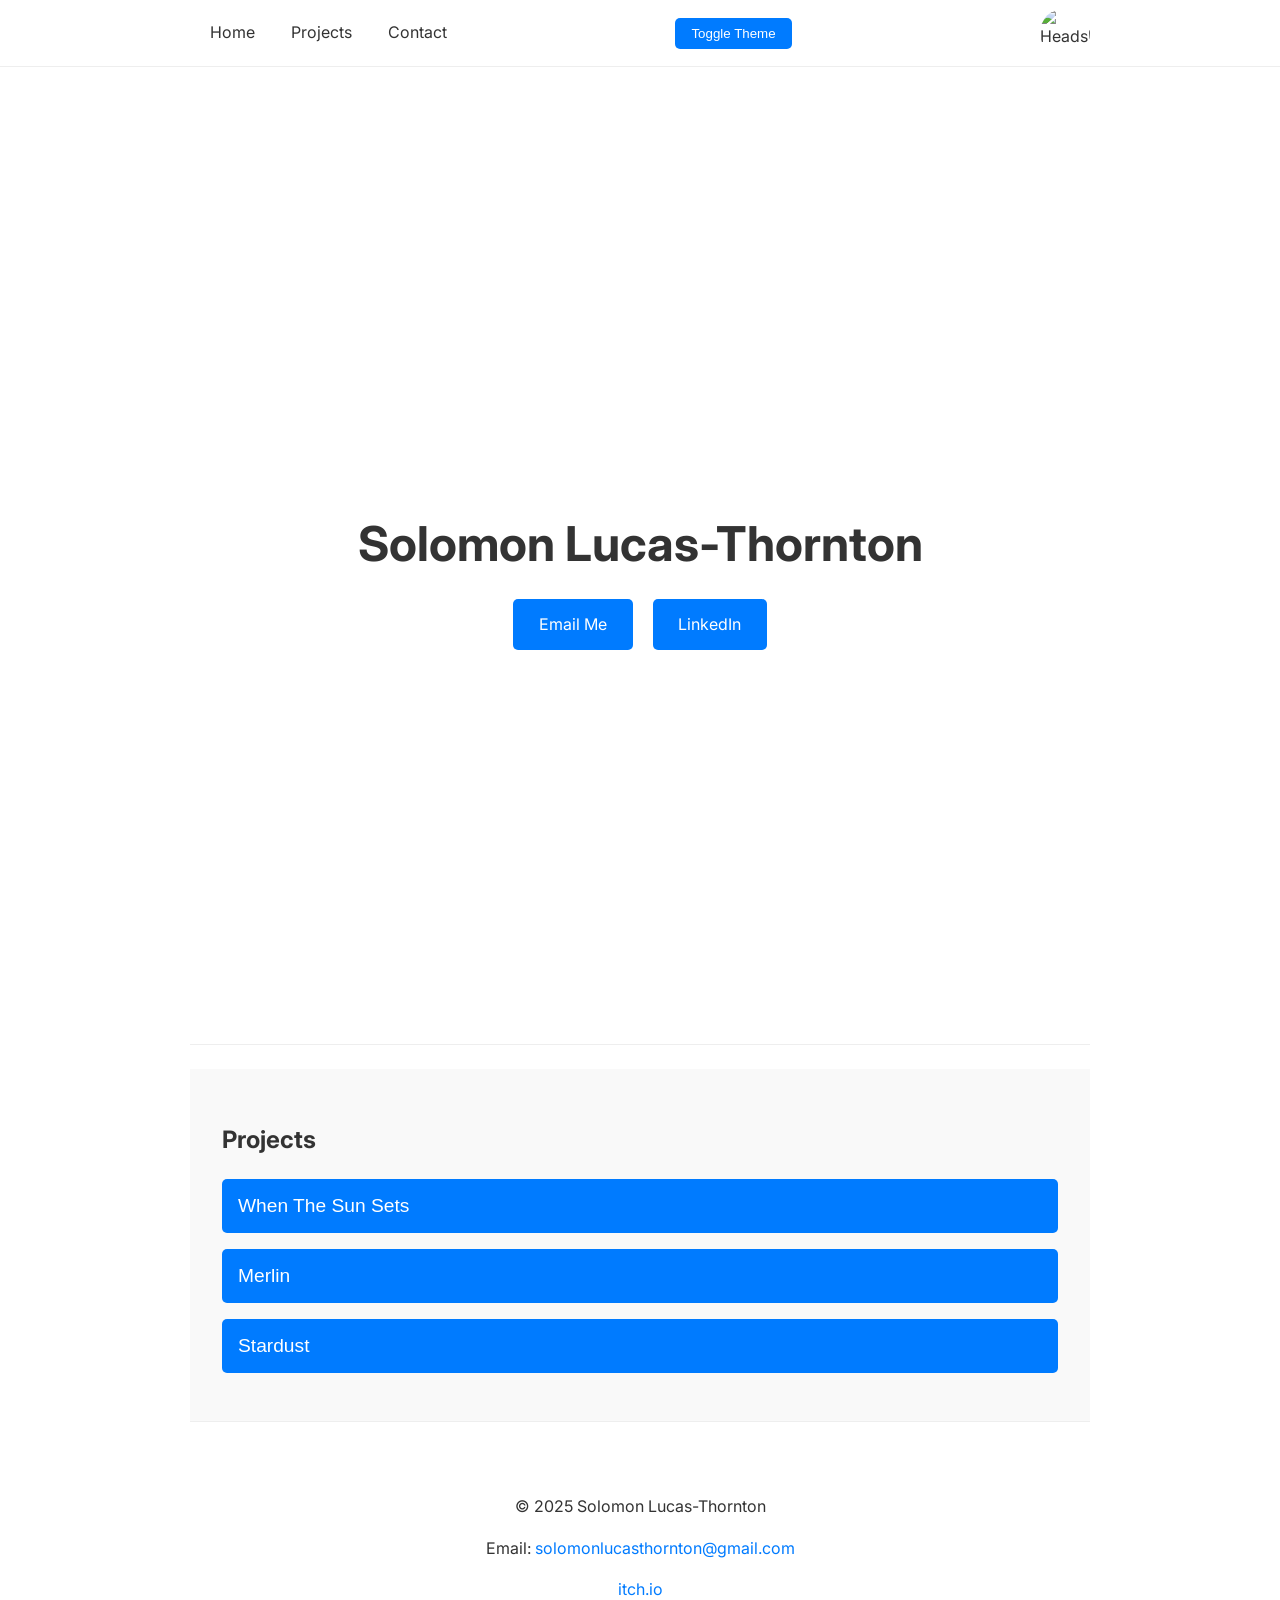
==== index.html @ 39777495 "Update index.html" ====
<!DOCTYPE html>
<html lang="en">
<head>
    <meta charset="UTF-8">
    <meta name="viewport" content="width=device-width, initial-scale=1.0">
    <title>Solomon Lucas-Thornton</title>
    <link rel="stylesheet" href="style.css">
</head>
<body>

    <header>
        <div class="header-container">
            <nav>
                <ul>
                    <!-- Navigation links to different sections of the page -->
                    <li><a href="index.html">Home</a></li>
                    <li class="dropdown">
                        <a href="javascript:void(0)" class="dropbtn">Projects</a>
                        <div class="dropdown-content">
                            <a href="stardust.html">Stardust</a>
                            <a href="wtss.html">When The Sun Sets</a>
                        </div>
                    </li>
                    <li><a href="#contact">Contact</a></li>
                </ul>
            </nav>
            <!-- Button to toggle between light and dark themes -->
            <button id="theme-toggle">Toggle Theme</button>
            <img src="assets/headshot.jpg" alt="Headshot" class="headshot">
        </div>
    </header>

    <main>
        <!-- Hero Section: Your name, title, and call-to-action buttons -->
        <section id="hero">
            <div class="hero-content">
                <!-- Your Name -->
                <h1>Solomon Lucas-Thornton</h1>
                <div class="hero-buttons">
                    <!-- Replace with your email address -->
                    <a href="mailto:solomonlucasthornton@gmail.com" class="btn">Email Me</a>
                    <!-- Replace with your LinkedIn profile URL -->
                    <a href="https://www.linkedin.com/in/solomonlucasthornton/" target="_blank" class="btn">LinkedIn</a>
                </div>
            </div>
        </section>

        <!-- Projects Section: Collapsible containers for your projects -->
        <section id="projects">
            <h2>Projects</h2>
            <!-- Project 1 -->
            <div class="project-container">
                <button class="project-header">When The Sun Sets</button>
                <div class="project-content">
                    <!-- Add details about your project here -->
                    <p>
                        <a href="https://leunarie.itch.io/when-the-sun-sets" target="_blank">When The Sun Sets</a> is a Vampire Survivors-style game where players manage a bed & breakfast during the day and defend it from cryptid invasions at night. I led systems design, developing day/night cycles, enemy AI behaviors, and economy tuning. My work includes stat balancing, roguelike loop logic, and dynamic NPC roles across shifting survival phases.
                    </p>
                    <!-- Replace "#" with a link to your project (e.g., a Google Doc or PDF) -->
                    <a href="wtss.html" class="btn">Dive In</a>
                </div>
            </div>
            <!-- Project 2 -->
            <div class="project-container">
                <button class="project-header">Merlin</button>
                <div class="project-content">
                    <p>
                        <a href="https://realworldstudio.itch.io/merlin" target="_blank">Merlin</a> is an action RPG where players choose melee, ranged, or magic pathways. I led this project and focused on combat and level design, shifting the levels to develop based on the aspects of combat the player could choose.
                    </p>
                </div>
            </div>
            <!-- Project 3 -->
            <div class="project-container">
                <button class="project-header">Stardust</button>
                <div class="project-content">
                    <p>
                        Stardust is a sci-fi RPG framework built from the ground up to test narrative systems and balance via tabletop prototyping. I created modular stat formulas, character classes, and a branching story. This design served as a pre-production blueprint for a full digital RPG.
                    </p>
                    <a href="stardust.html" class="btn">Dive In</a>
                </div>
            </div>
        </section>

        <!-- Footer -->
        <footer>
            <p>&copy; 2025 Solomon Lucas-Thornton</p>
            <p>Email: <a href="mailto:solomonlucasthornton@gmail.com">solomonlucasthornton@gmail.com</a></p>
            <p><a href="https://soluke22.itch.io/" target="_blank">itch.io</a></p>
        </footer>
    </main>

    <script src="script.js"></script>
</body>
</html>
---- style.css ----
/* General Styles */
@import url('https://fonts.googleapis.com/css2?family=Inter:wght@400;700&display=swap');

:root {
    --primary-color: #333;
    --secondary-color: #f4f4f4;
    --accent-color: #007bff;
    --text-color: #333;
    --bg-color: #fff;
}

body {
    font-family: 'Inter', sans-serif;
    line-height: 1.6;
    margin: 0;
    padding: 0;
    background-color: var(--bg-color);
    color: var(--text-color);
    transition: background-color 0.3s, color 0.3s;
}

.dark-theme {
    --primary-color: #f4f4f4;
    --secondary-color: #333;
    --accent-color: #007bff;
    --text-color: #f4f4f4;
    --bg-color: #222;
}

/* Header */
header {
    background: #fff;
    color: var(--primary-color);
    padding: 0.5rem 0;
    position: fixed;
    width: 100%;
    top: 0;
    z-index: 1000;
    border-bottom: 1px solid #eee;
    display: flex;
    justify-content: center;
}

.header-container {
    display: flex;
    justify-content: space-between;
    align-items: center;
    width: 100%;
    max-width: 900px;
    padding: 0 1rem;
}

header h1 {
    font-size: 1.5rem;
    margin: 0;
}

.headshot {
    width: 50px;
    height: 50px;
    border-radius: 50%;
    object-fit: cover;
}

nav ul {
    list-style: none;
    padding: 0;
    margin: 0;
    display: flex;
}

nav ul li {
    margin-left: 20px;
}

nav a {
    color: var(--primary-color);
    text-decoration: none;
    transition: color 0.3s;
}

nav a:hover {
    color: var(--accent-color);
}

/* Dropdown Button */
.dropbtn {
    padding: 16px;
    font-size: 16px;
    border: none;
    cursor: pointer;
}

/* The container <div> - needed to position the dropdown content */
.dropdown {
    position: relative;
    display: inline-block;
}

/* Dropdown Content (Hidden by Default) */
.dropdown-content {
    display: none;
    position: absolute;
    background-color: #f9f9f9;
    min-width: 160px;
    box-shadow: 0px 8px 16px 0px rgba(0,0,0,0.2);
    z-index: 1;
}

/* Links inside the dropdown */
.dropdown-content a {
    color: black;
    padding: 12px 16px;
    text-decoration: none;
    display: block;
}

/* Change color of dropdown links on hover */
.dropdown-content a:hover {background-color: #f1f1f1}

/* Show the dropdown menu on hover */
.dropdown:hover .dropdown-content {
    display: block;
}

#theme-toggle {
    margin-right: 20px;
    background: var(--accent-color);
    color: white;
    border: none;
    padding: 0.5rem 1rem;
    cursor: pointer;
    border-radius: 5px;
}

/* Main Content */
main {
    padding: 80px 1rem 1rem;
    max-width: 900px;
    margin: 0 auto;
}

section {
    padding: 2rem 0;
    margin-bottom: 1.5rem;
    border-bottom: 1px solid #eee;
}

section:nth-child(even) {
    background-color: #f9f9f9;
    padding: 2rem;
}

/* Hero Section */
#hero {
    min-height: 100vh;
    display: flex;
    align-items: center;
    justify-content: center;
    text-align: center;
}

.hero-content h1 {
    font-size: 3rem;
    margin-bottom: 0.5rem;
}

.hero-buttons .btn {
    display: inline-block;
    padding: 0.8rem 1.6rem;
    margin: 0.5rem;
    background: var(--accent-color);
    color: white;
    text-decoration: none;
    border-radius: 5px;
    transition: background-color 0.3s;
}

.hero-buttons .btn:hover {
    background: #0056b3;
}

/* Skills Section */
#skills ul {
    list-style: none;
    padding: 0;
}

#skills li {
    background: var(--primary-color);
    color: var(--secondary-color);
    padding: 0.5rem;
    margin-bottom: 0.5rem;
    border-radius: 5px;
}

/* Projects Section */
.project-container {
    margin-bottom: 1rem;
}

.project-header {
    background: var(--accent-color);
    color: white;
    padding: 1rem;
    width: 100%;
    border: none;
    text-align: left;
    cursor: pointer;
    font-size: 1.2rem;
    border-radius: 5px;
    transition: background-color 0.3s;
}

.project-header:hover {
    background-color: #0056b3;
}

.project-content {
    padding: 1rem;
    background: var(--secondary-color);
    color: var(--primary-color);
    display: none; /* Hidden by default */
}

/* Project Pages */
main ul {
    list-style: none;
    padding: 0;
}

main ul li {
    margin-bottom: 1rem;
}

main img {
    max-width: 100%;
    height: auto;
    border: 1px solid #eee;
    border-radius: 5px;
    object-fit: cover;
    margin-bottom: 1rem;
}

.pdf-container {
    margin-bottom: 2rem;
}

.pdf-container h3 {
    margin-bottom: 0.5rem;
}

.screenshot {
    width: 100%;
    margin-bottom: 1.5rem;
    border-radius: 5px;
}

/* Footer */
footer {
    text-align: center;
    padding: 2rem;
}

footer a {
    color: var(--accent-color);
    text-decoration: none;
}

/* Responsive Design */
@media (max-width: 768px) {
    .header-container {
        flex-direction: column;
        padding: 0.5rem 1rem;
    }

    nav ul {
        flex-direction: column;
        align-items: center;
        width: 100%;
        margin-top: 1rem;
    }

    nav ul li {
        margin: 10px 0;
    }

    main {
        padding-top: 150px;
    }

    section {
        padding: 1.5rem 1rem;
    }

    section:nth-child(even) {
        padding: 1.5rem 1rem;
    }

    .hero-content h1 {
        font-size: 2.5rem;
    }

    .headshot {
        margin-top: 1rem;
    }
}
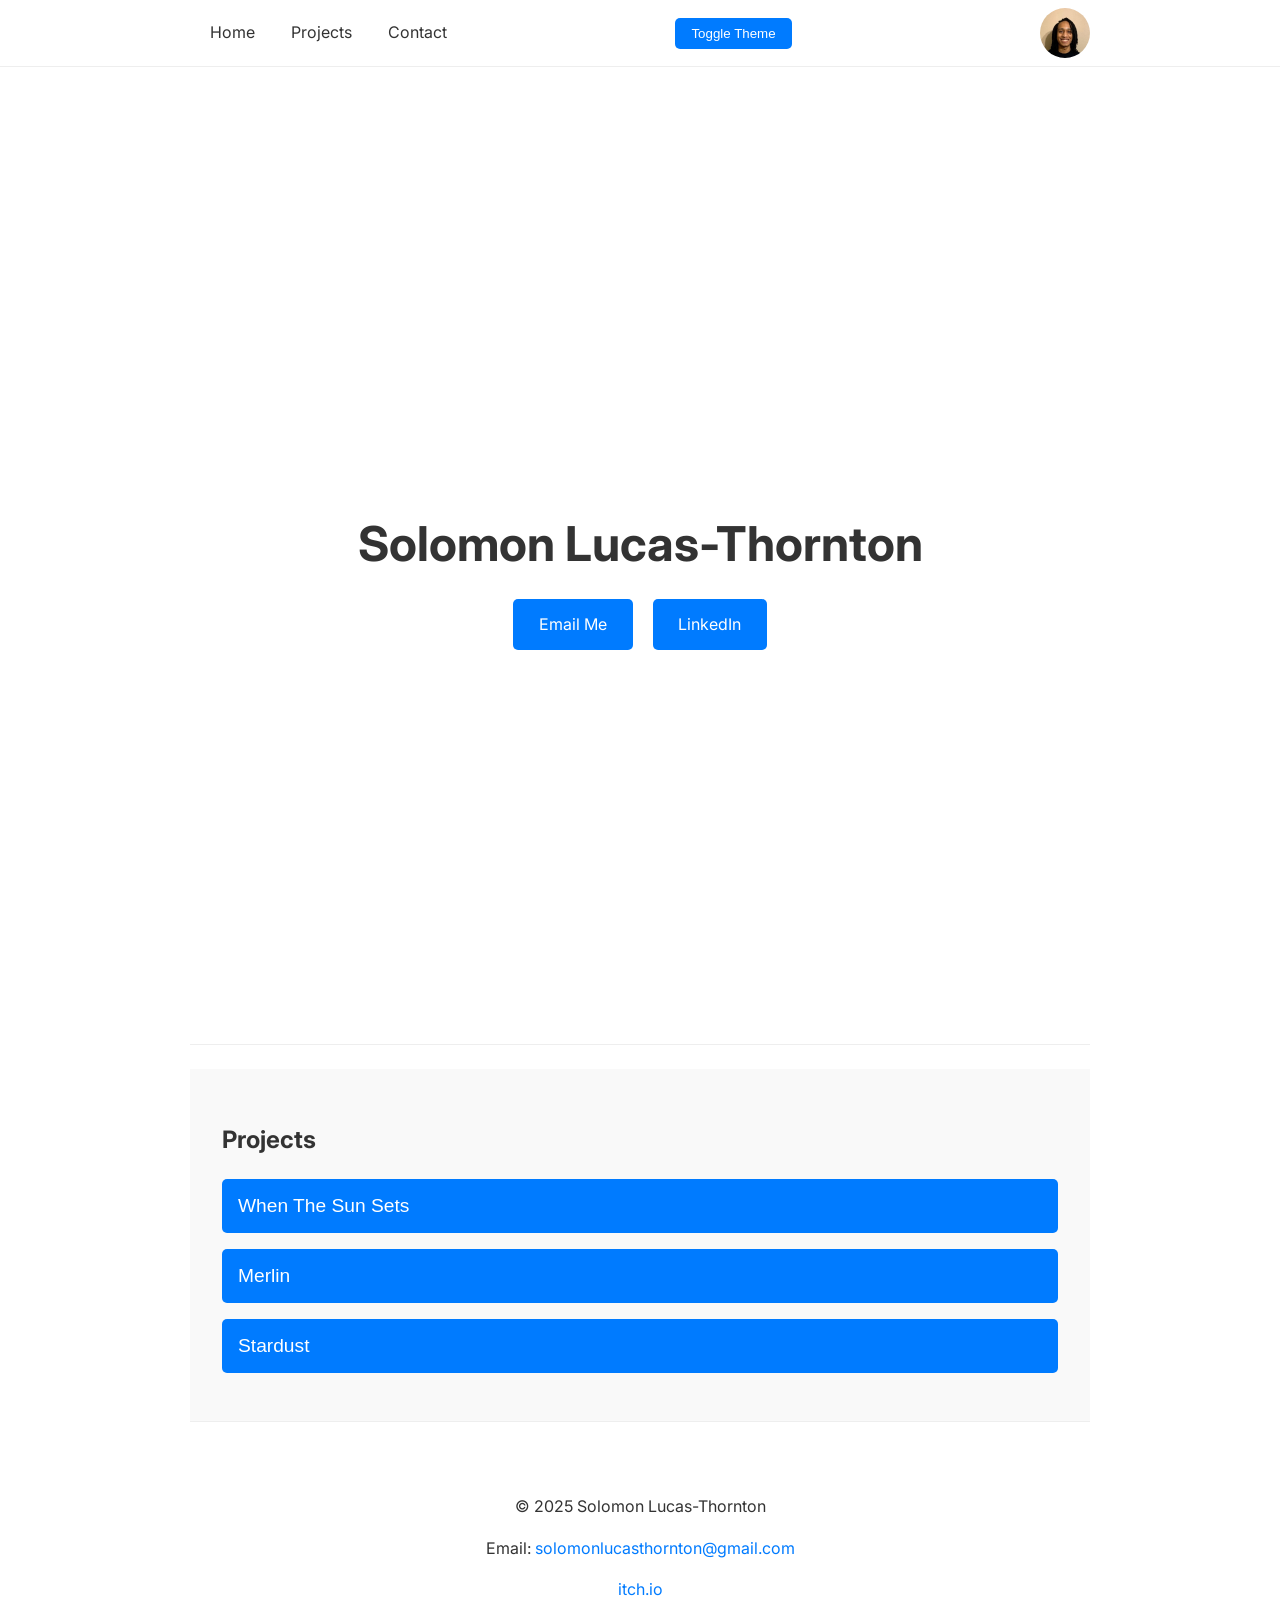
==== commit 0b536b3e: "updated assets to Assets" ====
--- a/index.html
+++ b/index.html
@@ -26,7 +26,7 @@
             </nav>
             <!-- Button to toggle between light and dark themes -->
             <button id="theme-toggle">Toggle Theme</button>
-            <img src="assets/headshot.jpg" alt="Headshot" class="headshot">
+            <img src="Assets/headshot.jpg" alt="Headshot" class="headshot">
         </div>
     </header>
 
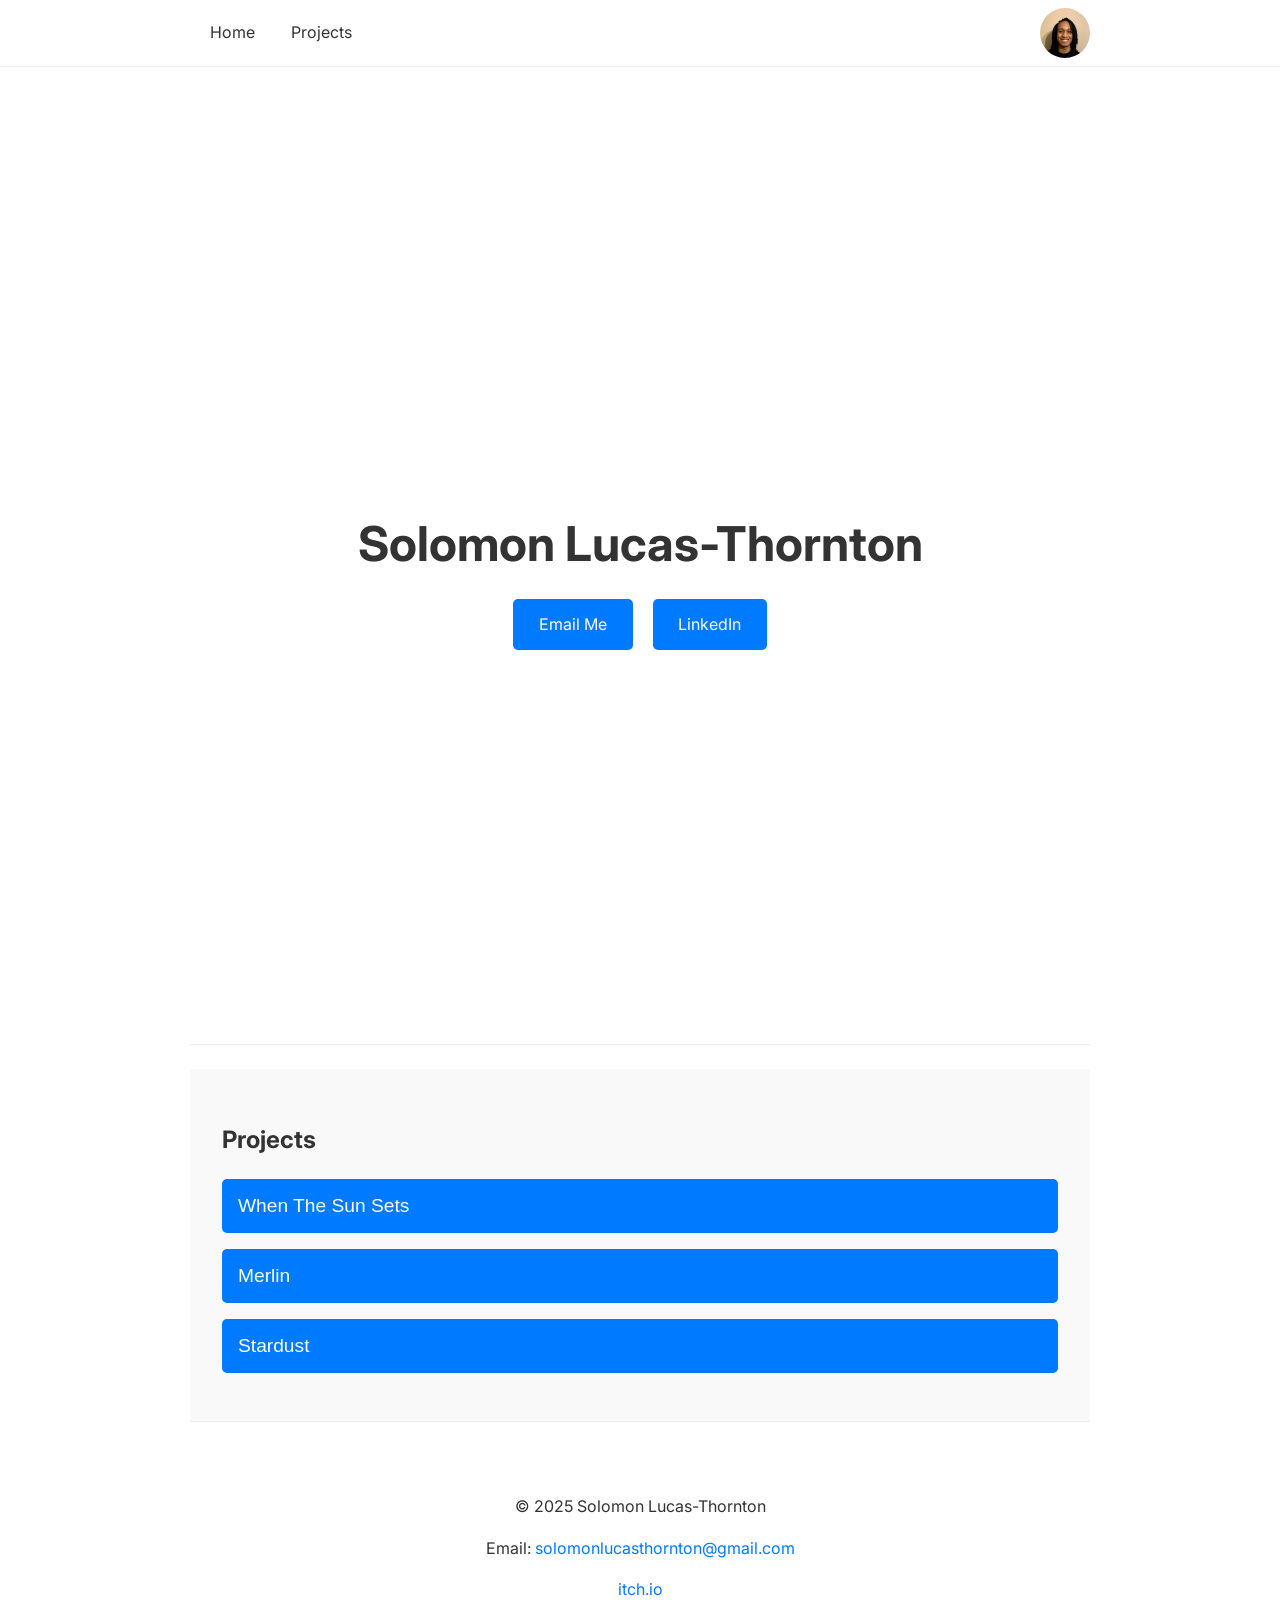
==== commit 76053f49: "removed theme button" ====
--- a/index.html
+++ b/index.html
@@ -21,11 +21,8 @@
                             <a href="wtss.html">When The Sun Sets</a>
                         </div>
                     </li>
-                    <li><a href="#contact">Contact</a></li>
                 </ul>
             </nav>
-            <!-- Button to toggle between light and dark themes -->
-            <button id="theme-toggle">Toggle Theme</button>
             <img src="Assets/headshot.jpg" alt="Headshot" class="headshot">
         </div>
     </header>
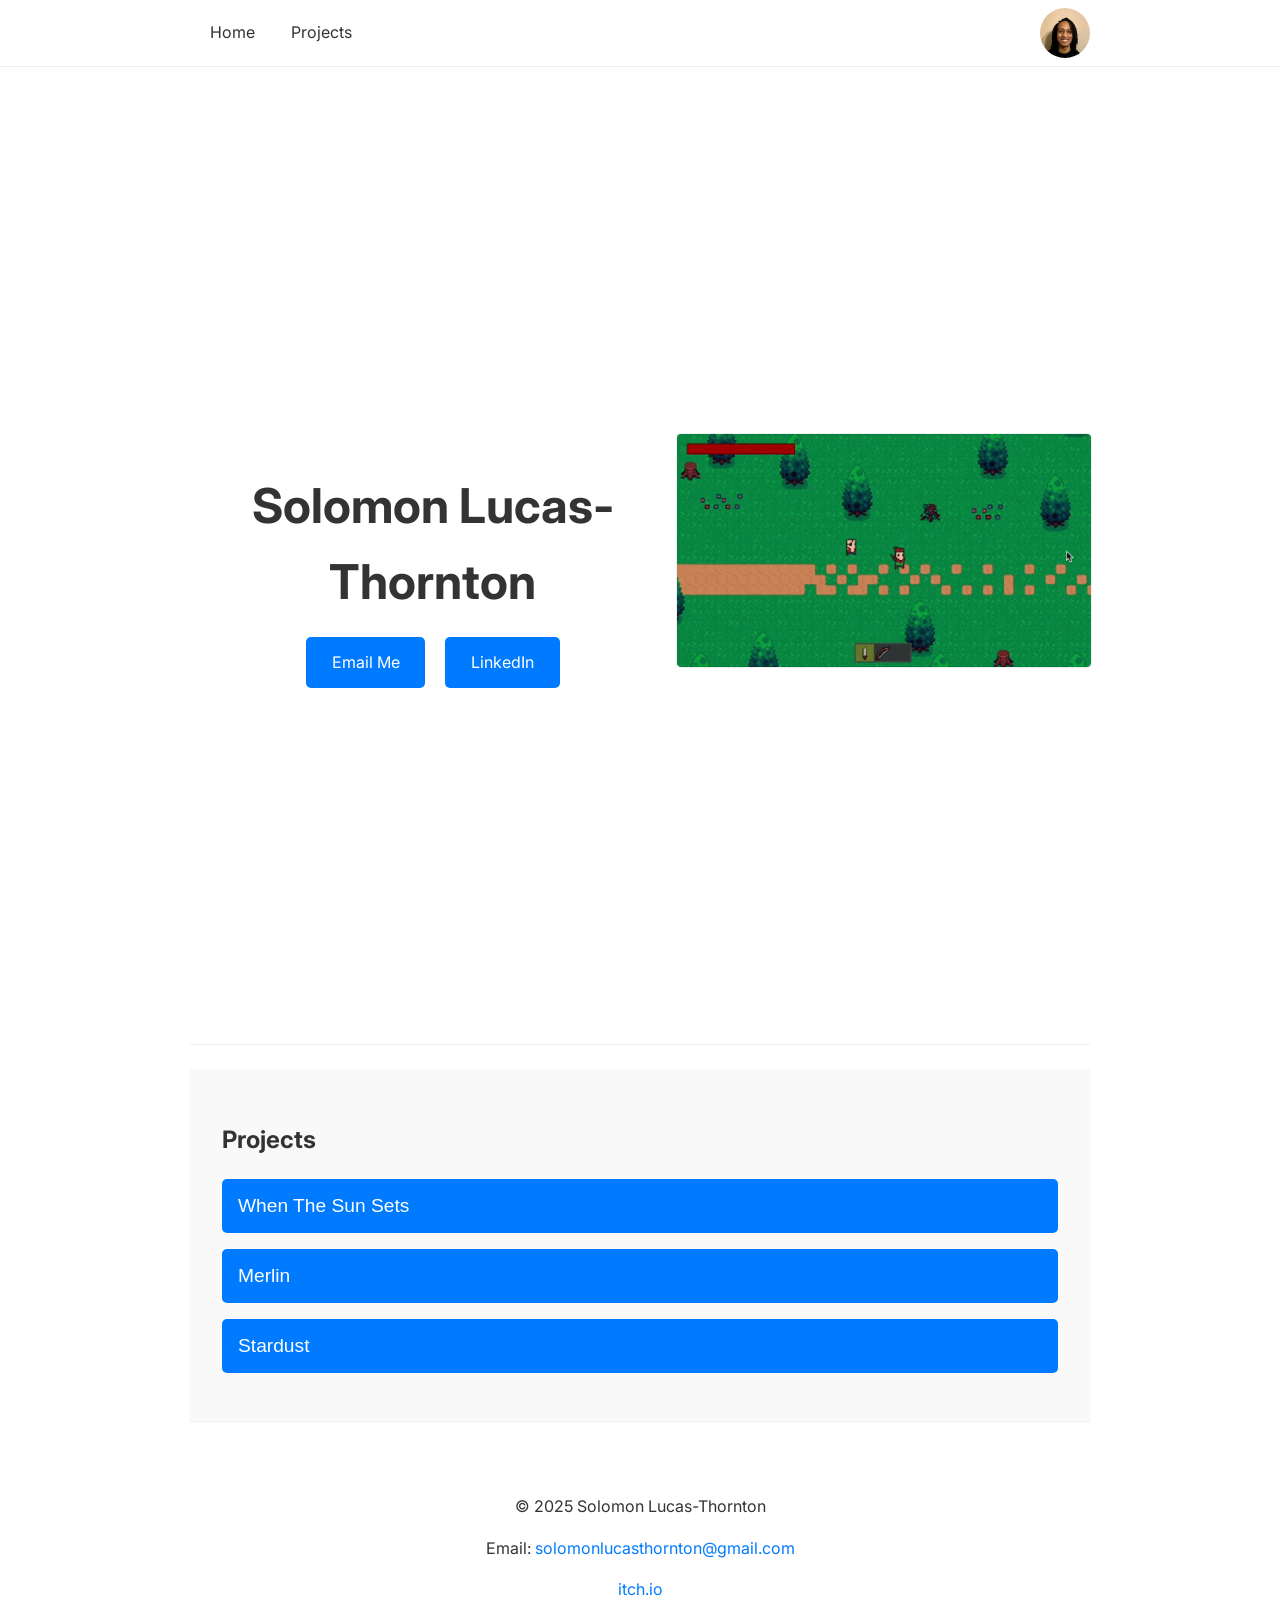
==== commit c5ad9066: "Update index.html" ====
--- a/index.html
+++ b/index.html
@@ -39,6 +39,9 @@
                     <!-- Replace with your LinkedIn profile URL -->
                     <a href="https://www.linkedin.com/in/solomonlucasthornton/" target="_blank" class="btn">LinkedIn</a>
                 </div>
+            </div>
+            <div>
+                <img src="Assets/merlin_gif_1.gif" alt="Merlin Game Screenshot" class="hero-image">
             </div>
         </section>
 
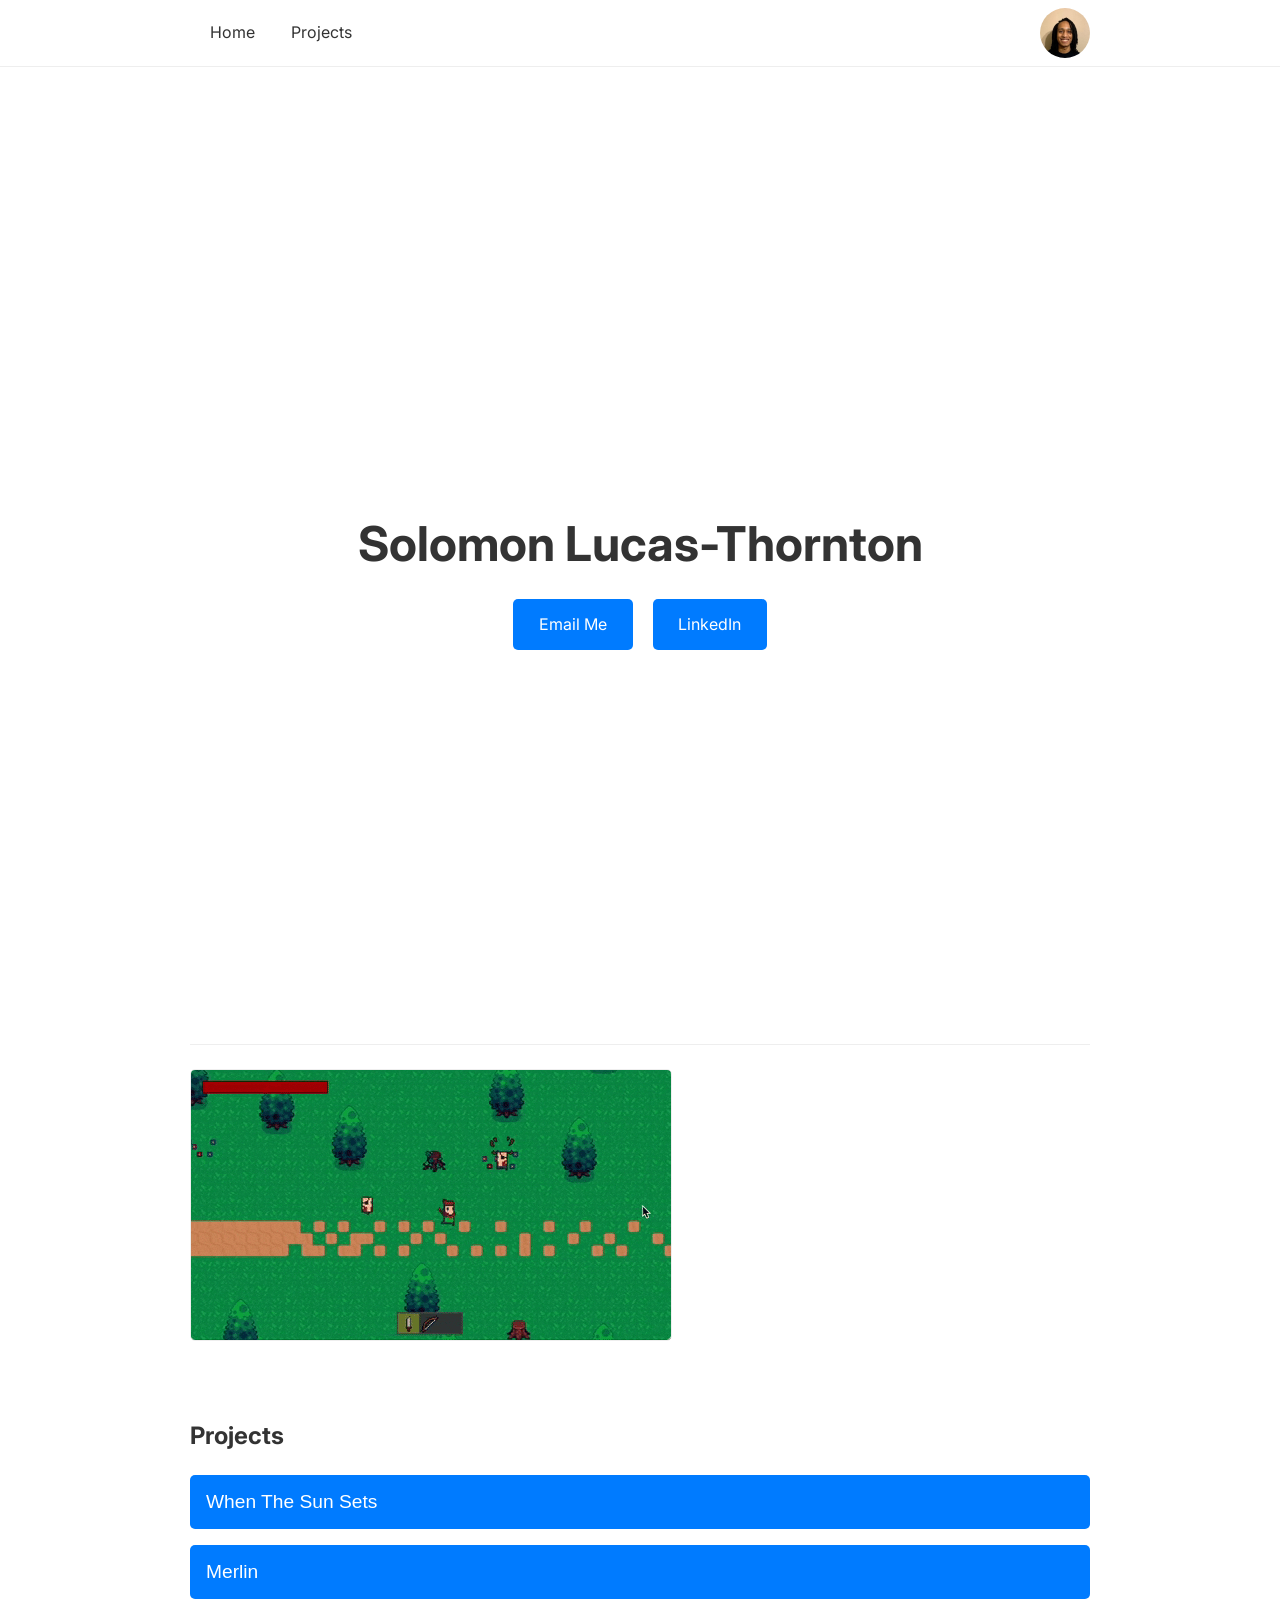
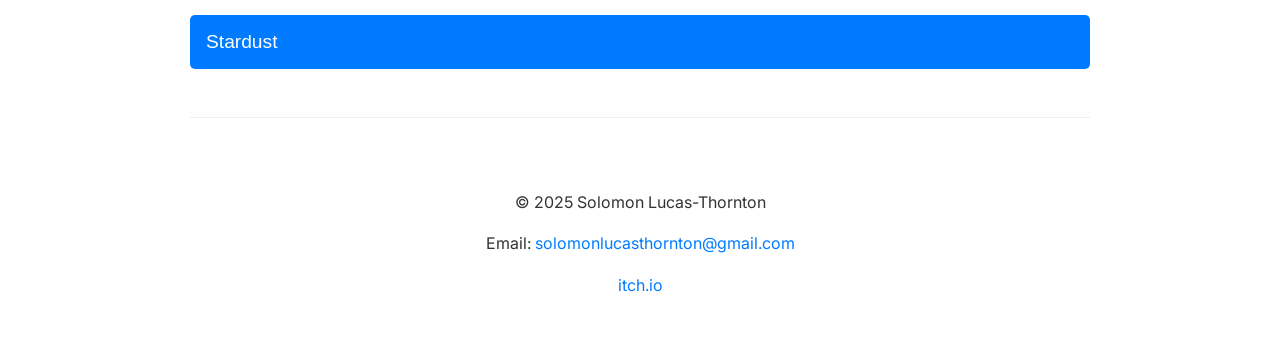
==== commit 8d6de97c: "updates for the site" ====
--- a/index.html
+++ b/index.html
@@ -40,10 +40,10 @@
                     <a href="https://www.linkedin.com/in/solomonlucasthornton/" target="_blank" class="btn">LinkedIn</a>
                 </div>
             </div>
-            <div>
-                <img src="Assets/merlin_gif_1.gif" alt="Merlin Game Screenshot" class="hero-image">
-            </div>
         </section>
+        <div>
+            <img src="Assets/merlin_gif_1.gif" alt="Merlin Game Screenshot" class="hero-image">
+        </div>
 
         <!-- Projects Section: Collapsible containers for your projects -->
         <section id="projects">
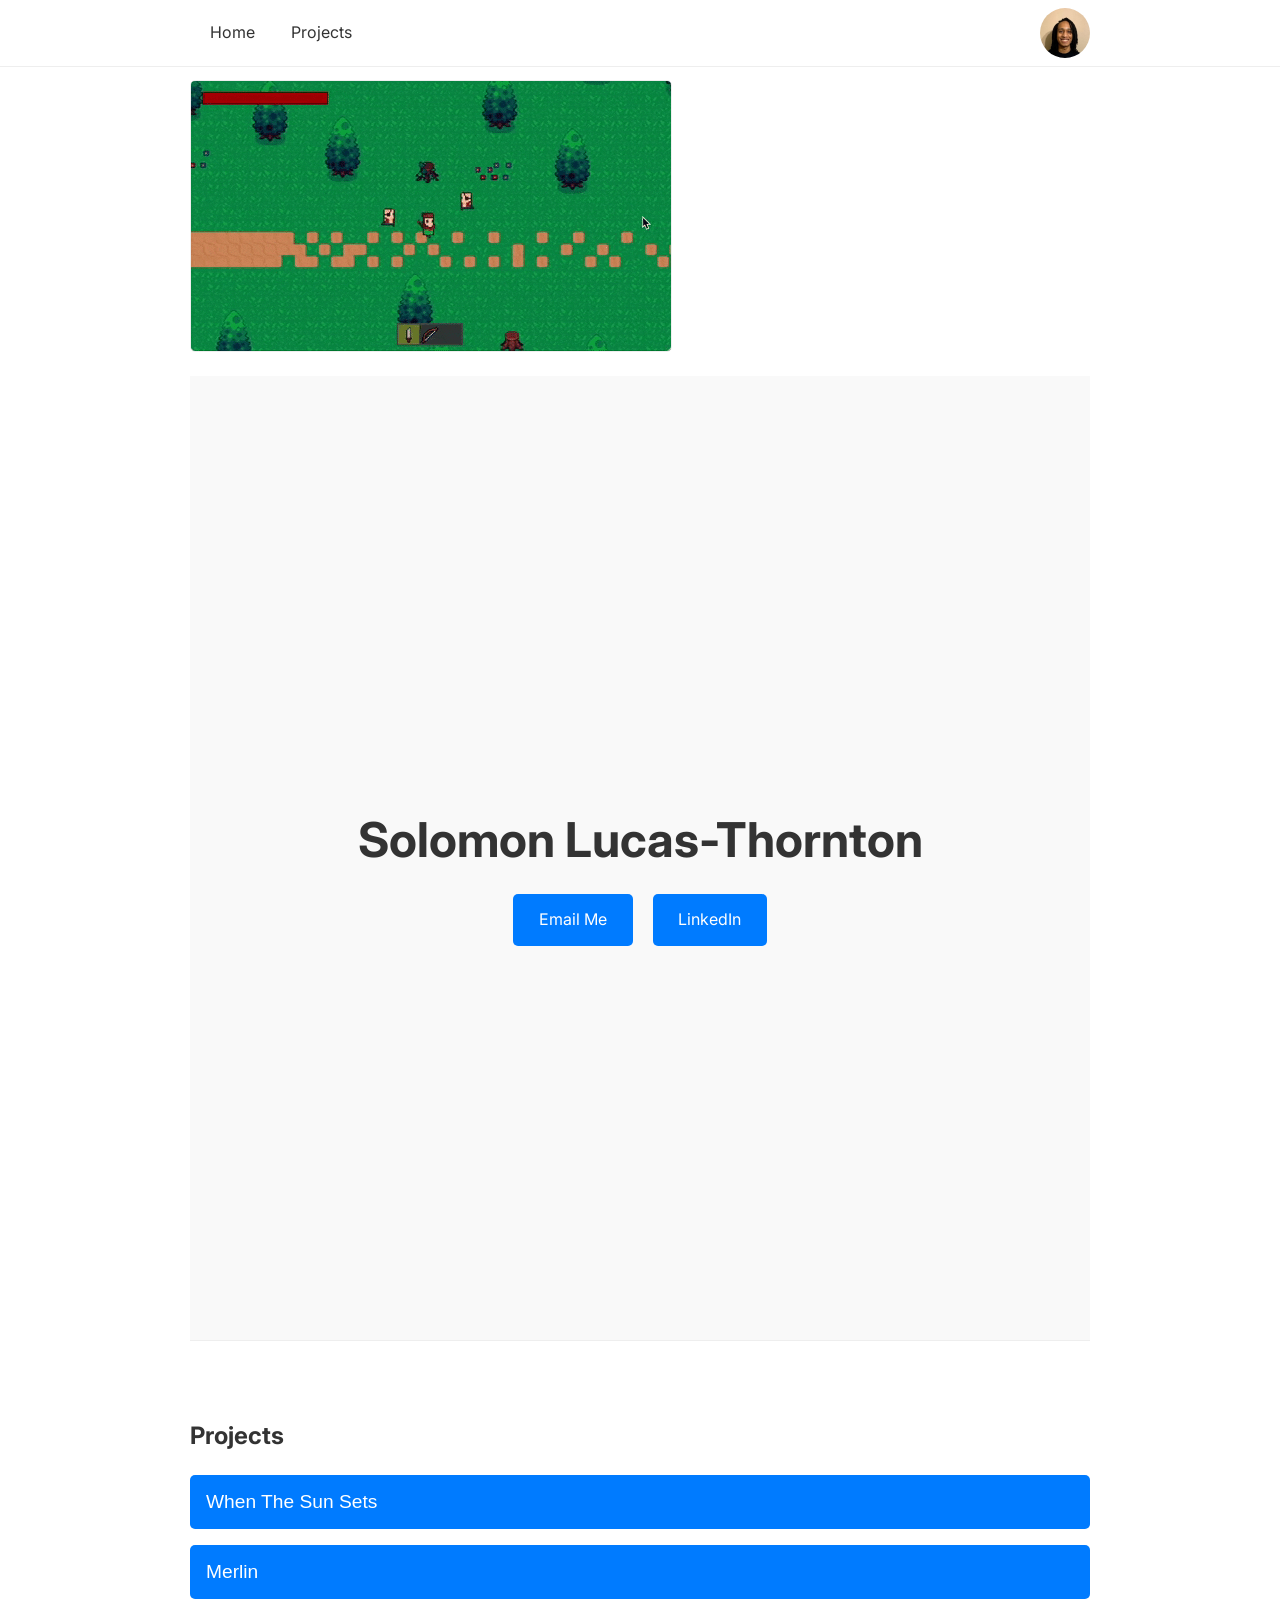
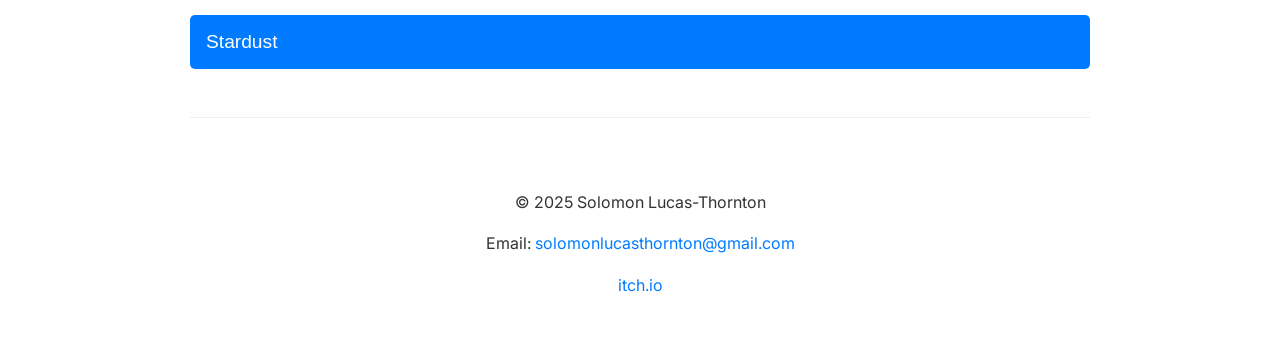
==== commit ed51b1a0: "Update index.html" ====
--- a/index.html
+++ b/index.html
@@ -28,6 +28,9 @@
     </header>
 
     <main>
+        <div>
+            <img src="Assets/merlin_gif_1.gif" alt="Merlin Game Screenshot" class="hero-image">
+        </div>
         <!-- Hero Section: Your name, title, and call-to-action buttons -->
         <section id="hero">
             <div class="hero-content">
@@ -41,9 +44,6 @@
                 </div>
             </div>
         </section>
-        <div>
-            <img src="Assets/merlin_gif_1.gif" alt="Merlin Game Screenshot" class="hero-image">
-        </div>
 
         <!-- Projects Section: Collapsible containers for your projects -->
         <section id="projects">
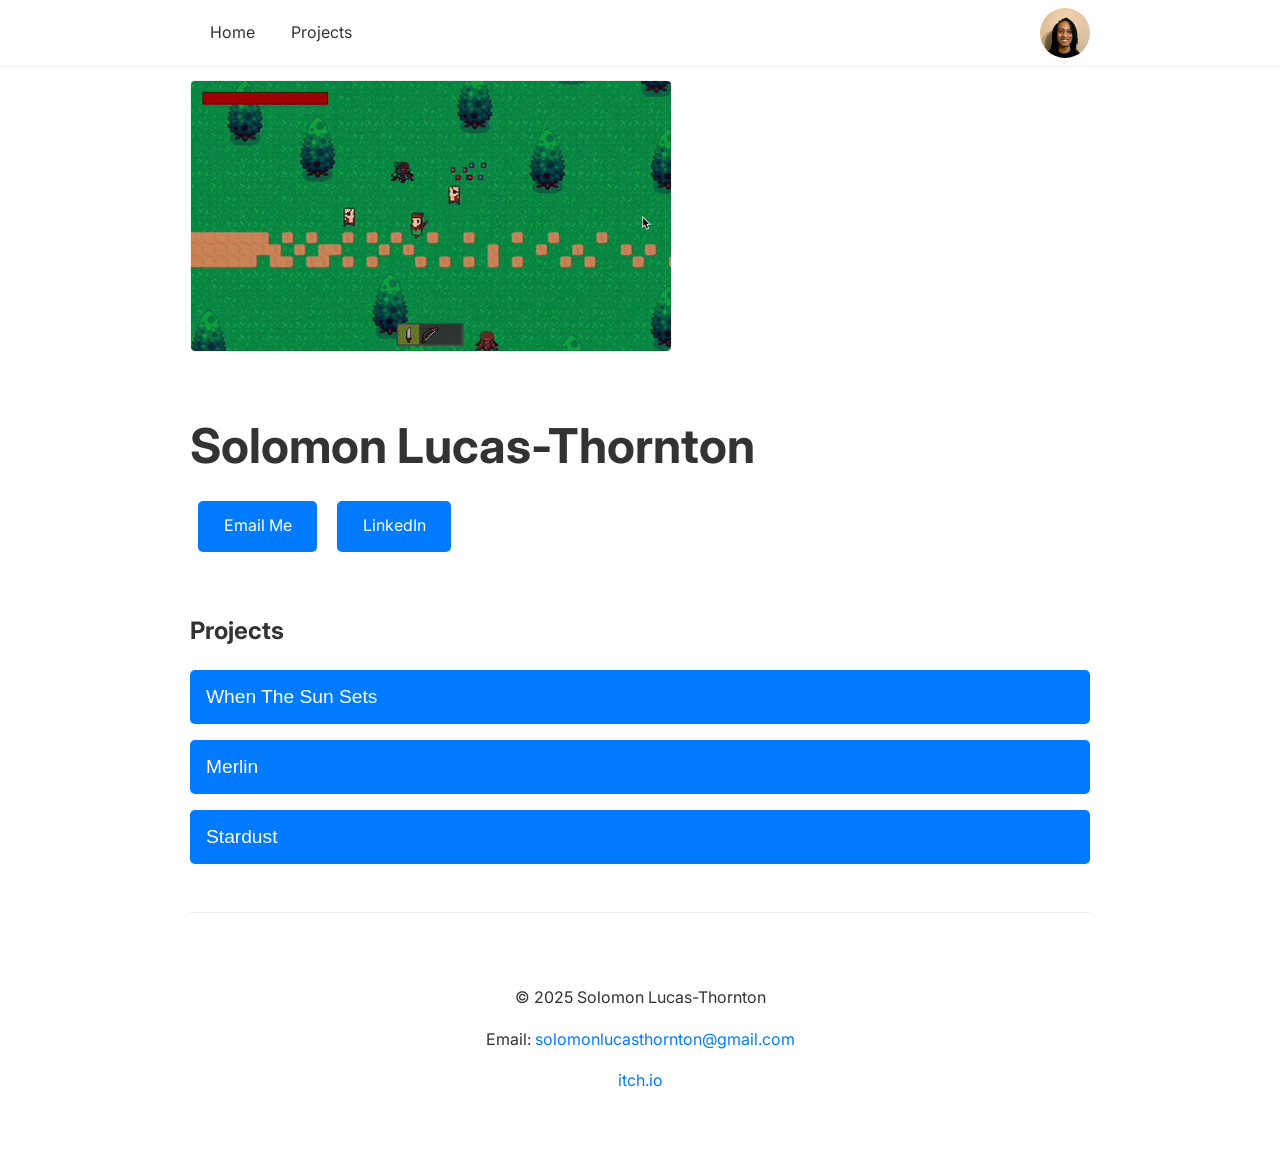
==== commit 6af7b92d: "Update index.html" ====
--- a/index.html
+++ b/index.html
@@ -32,7 +32,6 @@
             <img src="Assets/merlin_gif_1.gif" alt="Merlin Game Screenshot" class="hero-image">
         </div>
         <!-- Hero Section: Your name, title, and call-to-action buttons -->
-        <section id="hero">
             <div class="hero-content">
                 <!-- Your Name -->
                 <h1>Solomon Lucas-Thornton</h1>
@@ -43,7 +42,6 @@
                     <a href="https://www.linkedin.com/in/solomonlucasthornton/" target="_blank" class="btn">LinkedIn</a>
                 </div>
             </div>
-        </section>
 
         <!-- Projects Section: Collapsible containers for your projects -->
         <section id="projects">
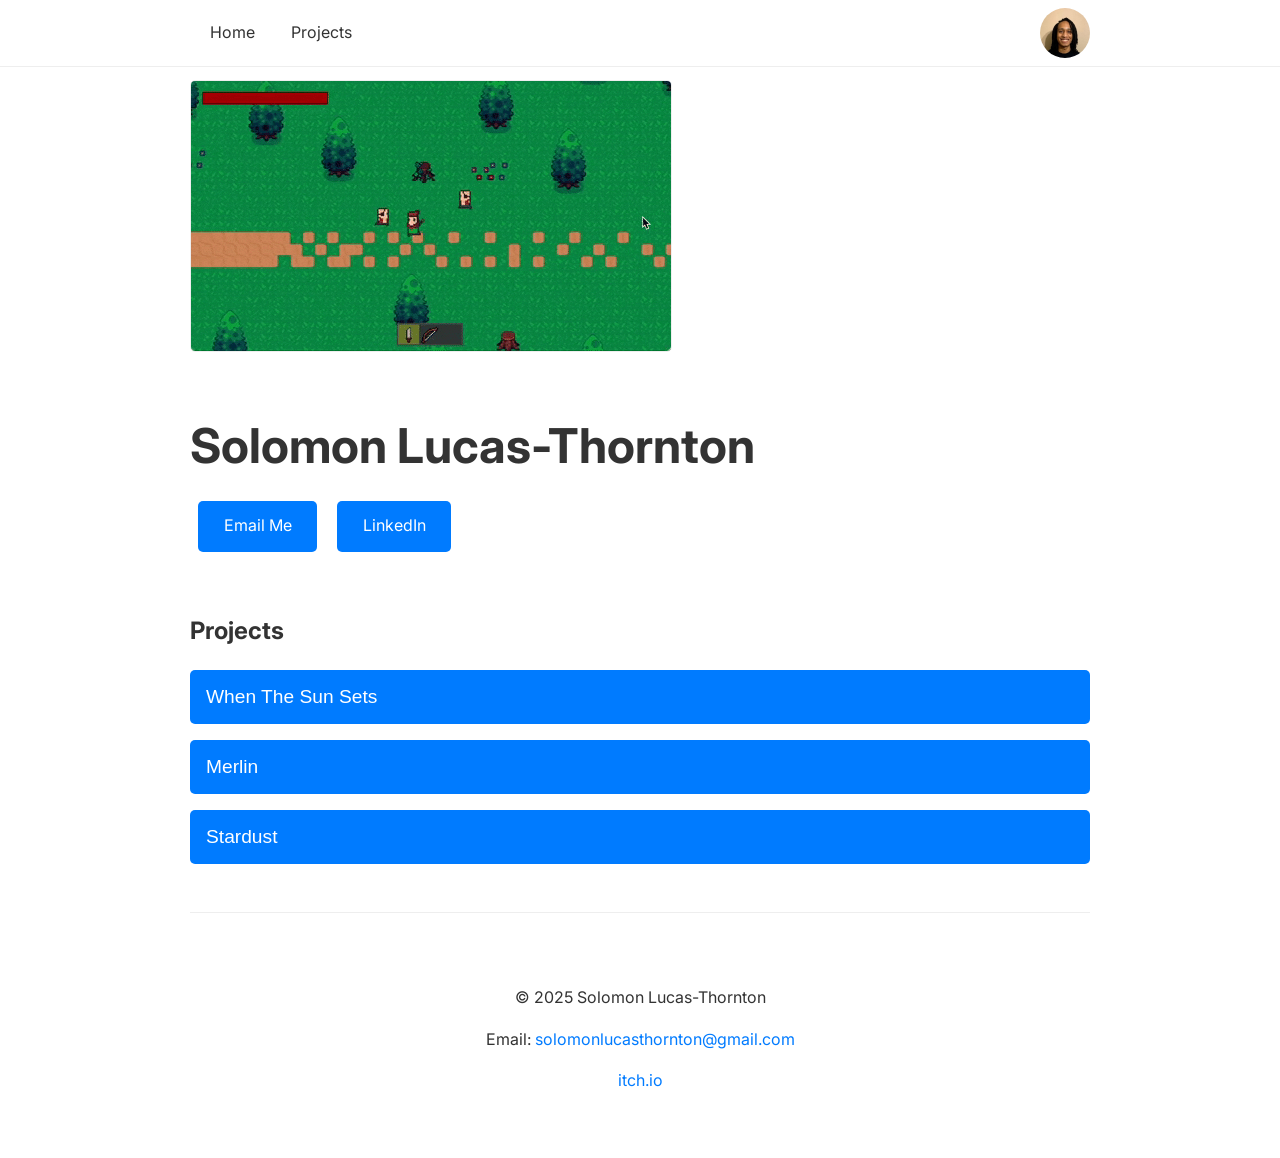
==== commit 8f769171: "Update index.html" ====
--- a/index.html
+++ b/index.html
@@ -63,7 +63,7 @@
                 <button class="project-header">Merlin</button>
                 <div class="project-content">
                     <p>
-                        <a href="https://realworldstudio.itch.io/merlin" target="_blank">Merlin</a> is an action RPG where players choose melee, ranged, or magic pathways. I led this project and focused on combat and level design, shifting the levels to develop based on the aspects of combat the player could choose.
+                        <a href="https://realworldstudio.itch.io/merlin" target="_blank">Merlin</a> is an action RPG  made with Godot where players choose melee, ranged, or magic pathways. I led this project and focused on combat and level design, shifting the levels to develop based on the aspects of combat the player could choose. The game is currently being remade in Unity.
                     </p>
                 </div>
             </div>
